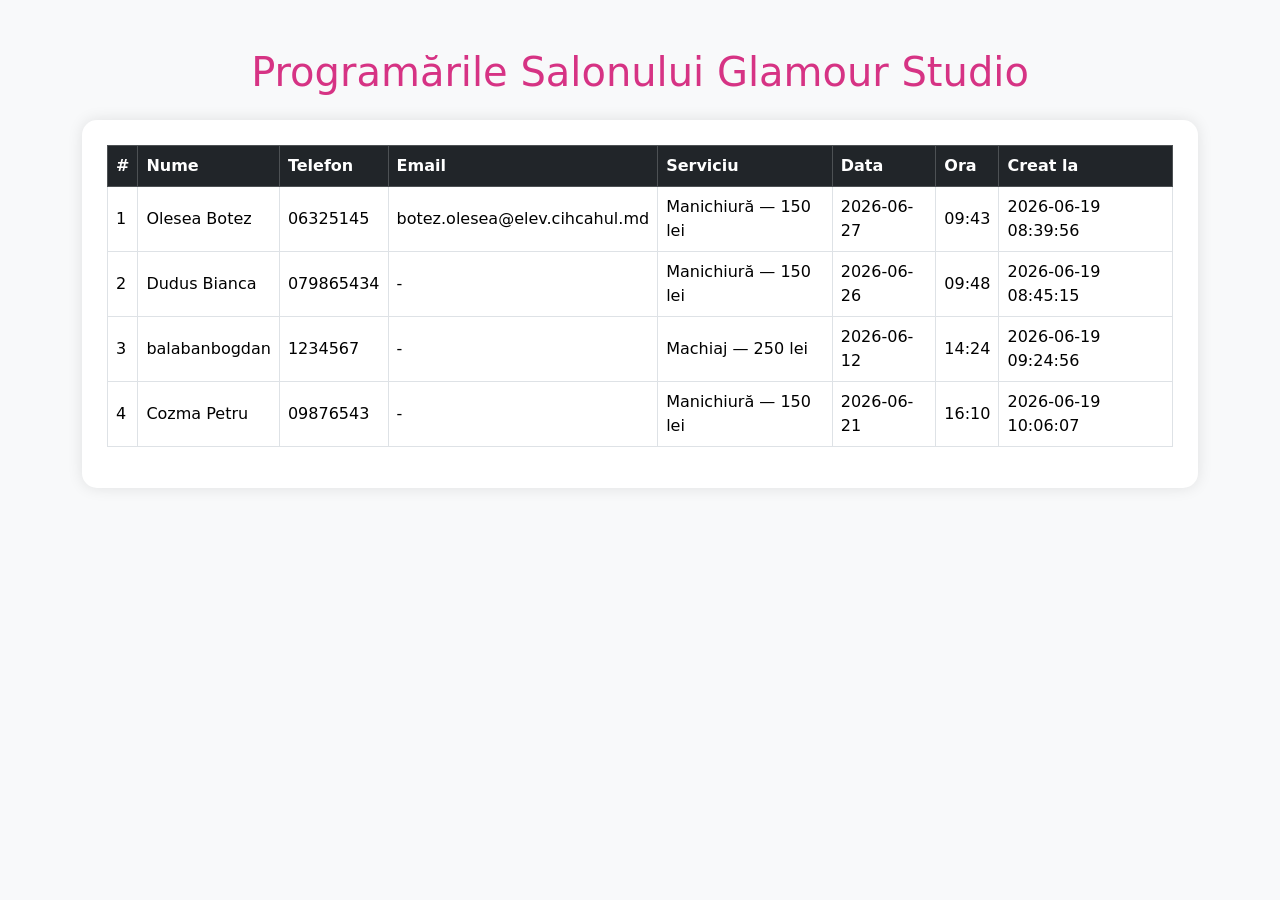
==== admin.html @ e23ff764 "." ====
<!DOCTYPE html>
<html lang="ro">
<head>
    <meta charset="UTF-8">
    <meta name="viewport" content="width=device-width, initial-scale=1.0">
    <title>Panou Administrare - Programări</title>

    <!-- Bootstrap -->
    <link href="https://cdn.jsdelivr.net/npm/bootstrap@5.3.3/dist/css/bootstrap.min.css" rel="stylesheet">

    <style>
        body {
            background-color: #f8f9fa;
        }

        h1 {
            color: #d63384;
        }

        .table-container {
            background: white;
            padding: 25px;
            border-radius: 15px;
            box-shadow: 0 0 15px rgba(0,0,0,.1);
        }
    </style>
</head>
<body>

<div class="container mt-5">

    <h1 class="text-center mb-4">
        Programările Salonului Glamour Studio
    </h1>

    <div class="table-container">

        <table class="table table-bordered table-hover align-middle">
            <thead class="table-dark">
                <tr>
                    <th>#</th>
                    <th>Nume</th>
                    <th>Telefon</th>
                    <th>Email</th>
                    <th>Serviciu</th>
                    <th>Data</th>
                    <th>Ora</th>
                    <th>Creat la</th>
                </tr>
            </thead>

            <tbody id="appointmentsTable">
            </tbody>

        </table>

    </div>

</div>

<script>
fetch("api/programari.json")
    .then(response => response.json())
    .then(programari => {

        const table = document.getElementById("appointmentsTable");

        if (programari.length === 0) {

            table.innerHTML = `
                <tr>
                    <td colspan="8" class="text-center">
                        Nu există programări.
                    </td>
                </tr>
            `;

            return;
        }

        programari.forEach((programare, index) => {

            table.innerHTML += `
                <tr>
                    <td>${index + 1}</td>
                    <td>${programare.nume}</td>
                    <td>${programare.telefon}</td>
                    <td>${programare.email || "-"}</td>
                    <td>${programare.serviciu}</td>
                    <td>${programare.data}</td>
                    <td>${programare.ora}</td>
                    <td>${programare.creat_la}</td>
                </tr>
            `;

        });

    })
    .catch(error => {

        console.error(error);

        document.getElementById("appointmentsTable").innerHTML = `
            <tr>
                <td colspan="8" class="text-danger text-center">
                    Eroare la încărcarea programărilor.
                </td>
            </tr>
        `;

    });
</script>

</body>
</html>
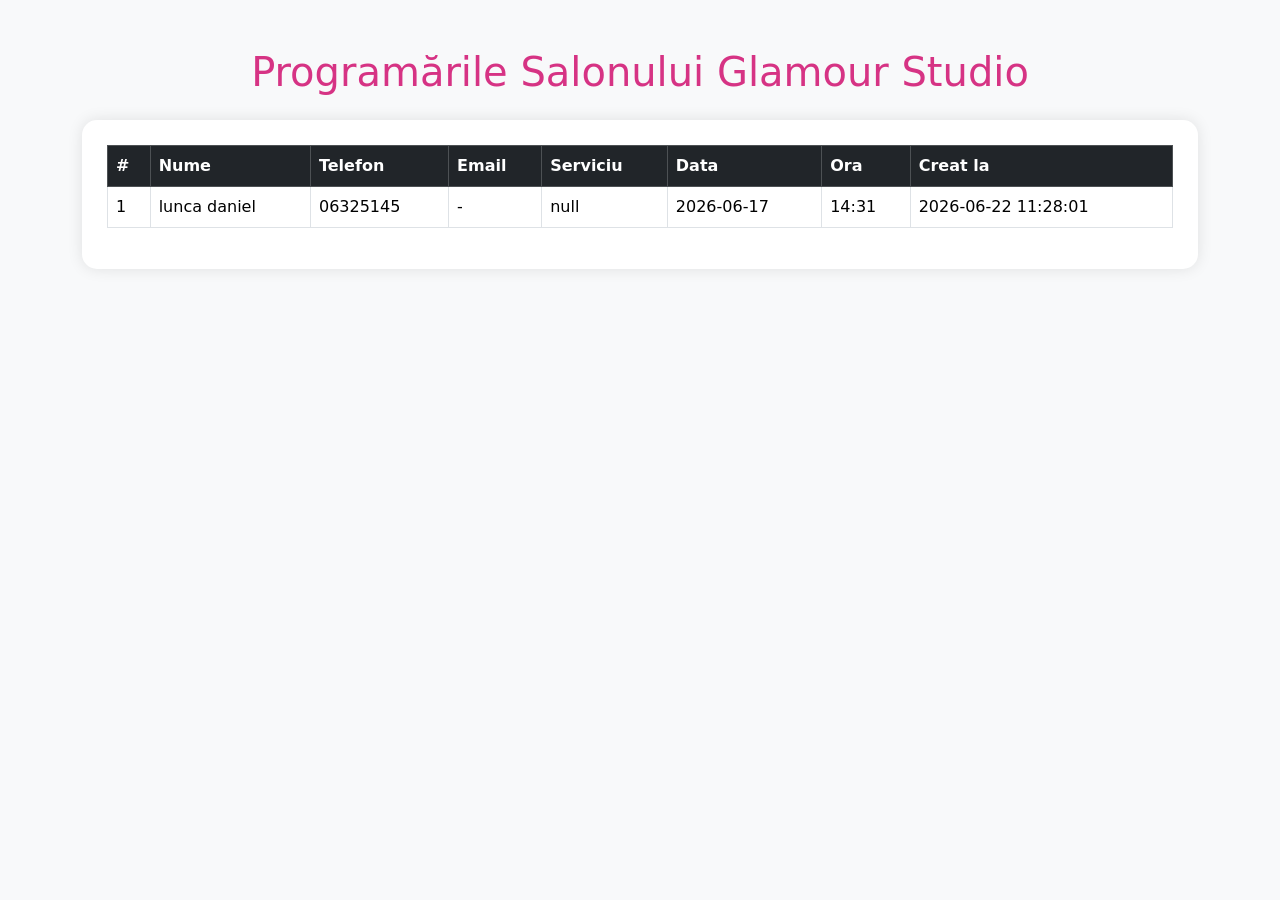
==== commit 33f72b14: "." ====
--- a/admin.html
+++ b/admin.html
@@ -5,7 +5,7 @@
     <meta name="viewport" content="width=device-width, initial-scale=1.0">
     <title>Panou Administrare - Programări</title>
 
-    <!-- Bootstrap -->
+   
     <link href="https://cdn.jsdelivr.net/npm/bootstrap@5.3.3/dist/css/bootstrap.min.css" rel="stylesheet">
 
     <style>
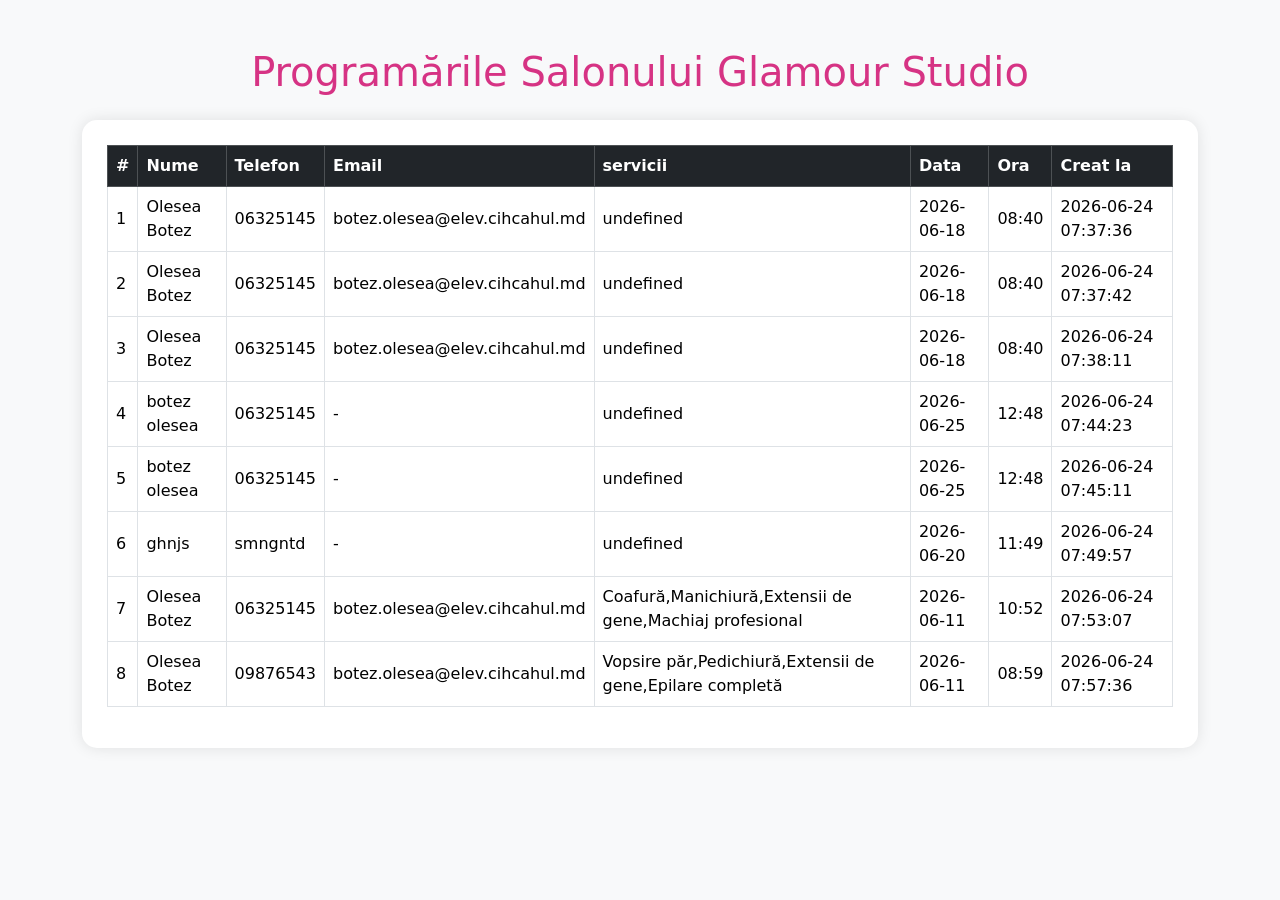
==== commit 241f761c: "." ====
--- a/admin.html
+++ b/admin.html
@@ -42,7 +42,7 @@
                     <th>Nume</th>
                     <th>Telefon</th>
                     <th>Email</th>
-                    <th>Serviciu</th>
+                    <th>servicii</th>
                     <th>Data</th>
                     <th>Ora</th>
                     <th>Creat la</th>
@@ -86,7 +86,7 @@
                     <td>${programare.nume}</td>
                     <td>${programare.telefon}</td>
                     <td>${programare.email || "-"}</td>
-                    <td>${programare.serviciu}</td>
+                    <td>${programare.servicii}</td>
                     <td>${programare.data}</td>
                     <td>${programare.ora}</td>
                     <td>${programare.creat_la}</td>
